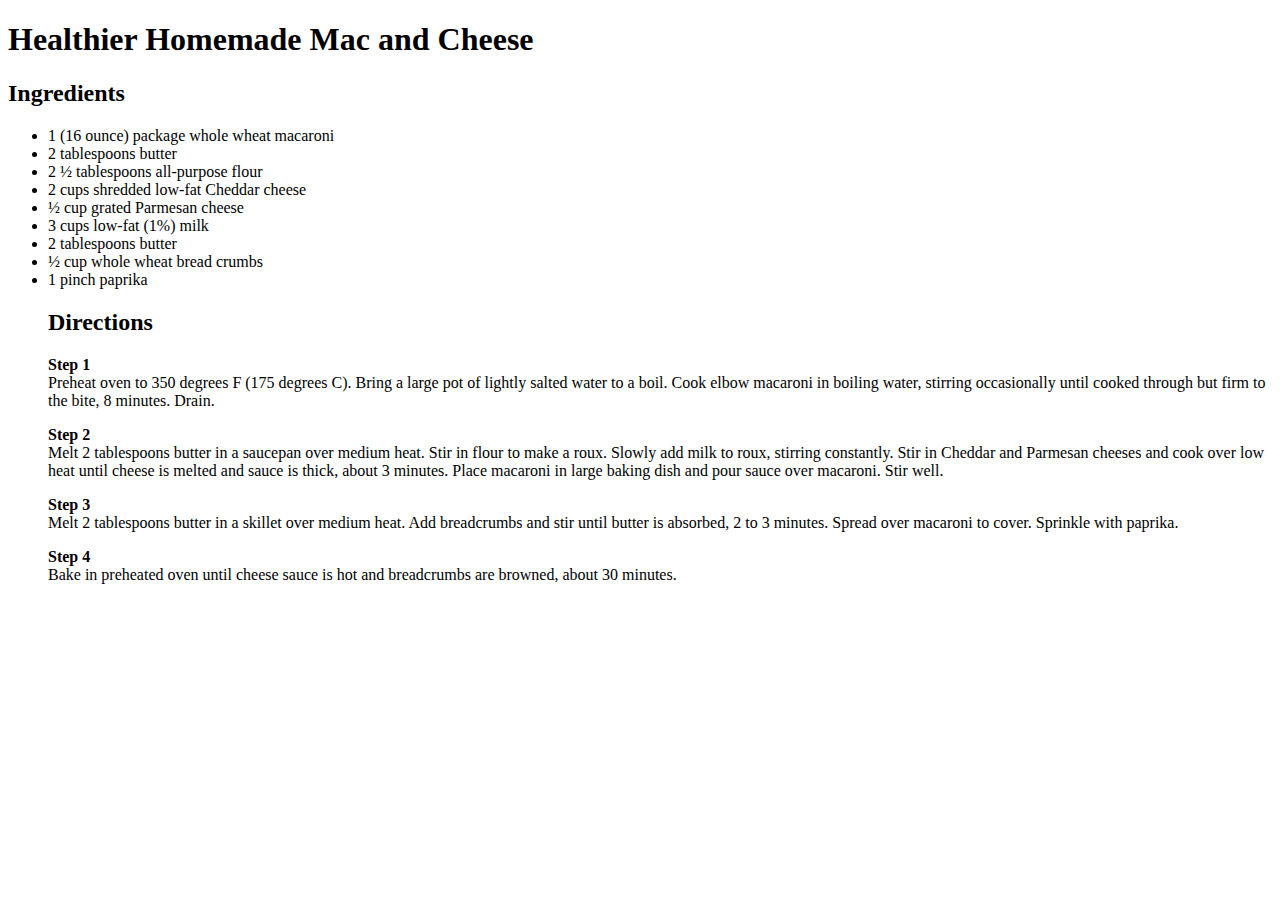
==== recipes/mac_and_cheese.html @ b6efd5f7 "first draft of Mac & Cheese page" ====
<!DOCTYPE html>
<html lang="en">
    <head>
        <meta charset="UTF-8">
        <meta name="viewport" content="width=device-width, initial-scale=1.0">
        <title>Mac & Cheese</title>
    </head>

    <body>
        <H1>Healthier Homemade Mac and Cheese</H1>
        <h2>Ingredients</h2>
        <ul>
            <li>1 (16 ounce) package whole wheat macaroni</li>
            <li>2 tablespoons butter</li>
            <li>2 ½ tablespoons all-purpose flour</li>
            <li>2 cups shredded low-fat Cheddar cheese</li>
            <li>½ cup grated Parmesan cheese</li>
            <li>3 cups low-fat (1%) milk</li>
            <li>2 tablespoons butter</li>
            <li>½ cup whole wheat bread crumbs</li>
            <li>1 pinch paprika</li>

            <div>
                <H2>Directions</H2>
                <p>
                    <strong>Step 1</strong><br>
                    Preheat oven to 350 degrees F (175 degrees C). Bring a large pot of lightly salted water to a boil. Cook elbow macaroni in boiling water, stirring occasionally until cooked through but firm to the bite, 8 minutes. Drain.
                </p>
                <p>
                    <strong>Step 2</strong><br>
                    Melt 2 tablespoons butter in a saucepan over medium heat. Stir in flour to make a roux. Slowly add milk to roux, stirring constantly. Stir in Cheddar and Parmesan cheeses and cook over low heat until cheese is melted and sauce is thick, about 3 minutes. Place macaroni in large baking dish and pour sauce over macaroni. Stir well.
                </p>
                <p>
                    <strong>Step 3</strong><br>
                    Melt 2 tablespoons butter in a skillet over medium heat. Add breadcrumbs and stir until butter is absorbed, 2 to 3 minutes. Spread over macaroni to cover. Sprinkle with paprika.
                </p>
                <p>
                    <strong>Step 4</strong><br>
                    Bake in preheated oven until cheese sauce is hot and breadcrumbs are browned, about 30 minutes.
                </p>
            </div>
        </ul>
    </body>
</html>
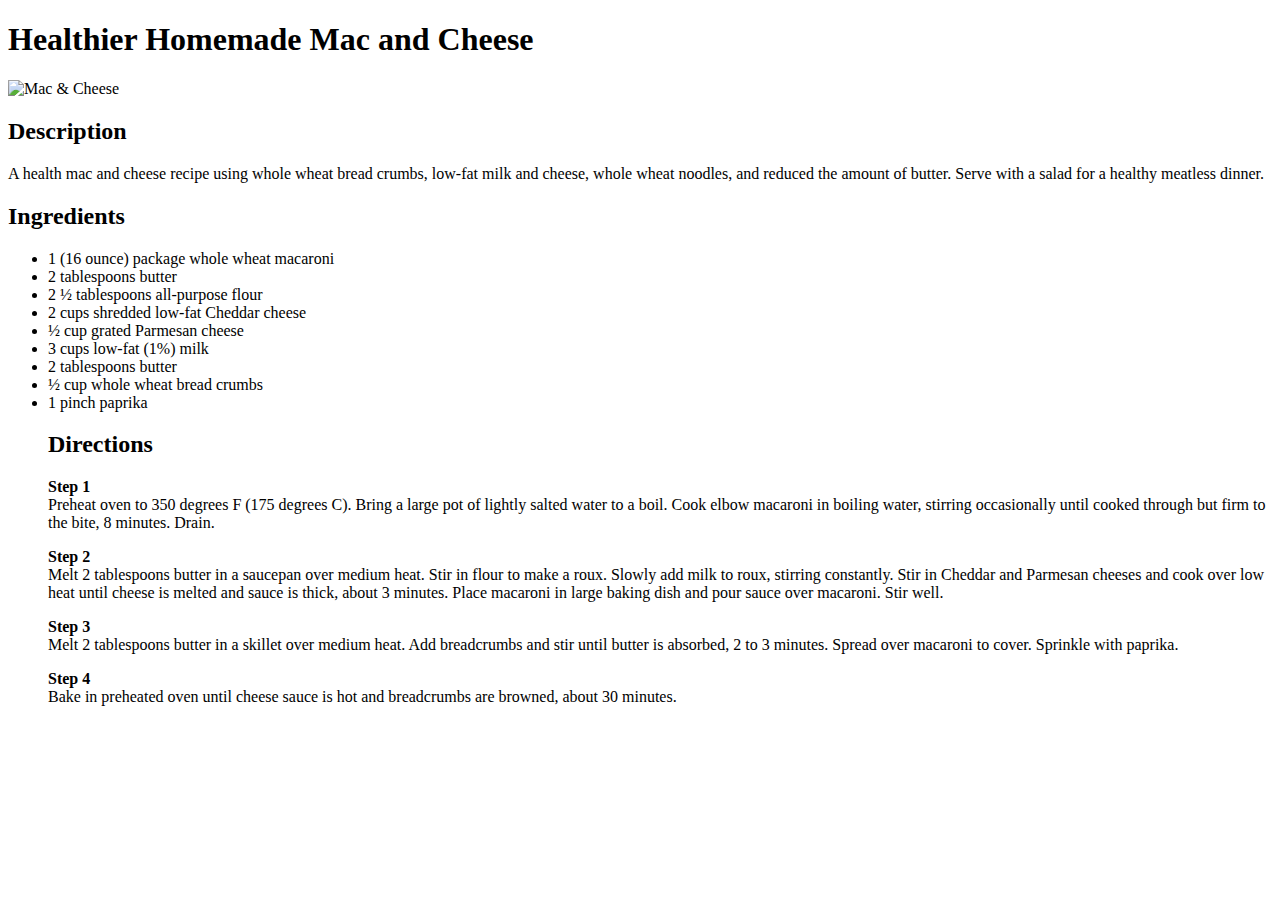
==== commit 64962b9d: "Addition of a img and description" ====
--- a/recipes/mac_and_cheese.html
+++ b/recipes/mac_and_cheese.html
@@ -8,6 +8,11 @@
 
     <body>
         <H1>Healthier Homemade Mac and Cheese</H1>
+        <img src="./images/healthier-homemade-mac-and-cheese-Allrecipes-Magazine-4x3-1-3efd58e1fca04b5f8adf5f219ccecc0e.webp" alt="Mac & Cheese">
+        <div>
+            <H2>Description</H2>
+            <P>A health mac and cheese recipe using whole wheat bread crumbs, low-fat milk and cheese, whole wheat noodles, and reduced the amount of butter. Serve with a salad for a healthy meatless dinner.</P>
+        </div>
         <h2>Ingredients</h2>
         <ul>
             <li>1 (16 ounce) package whole wheat macaroni</li>
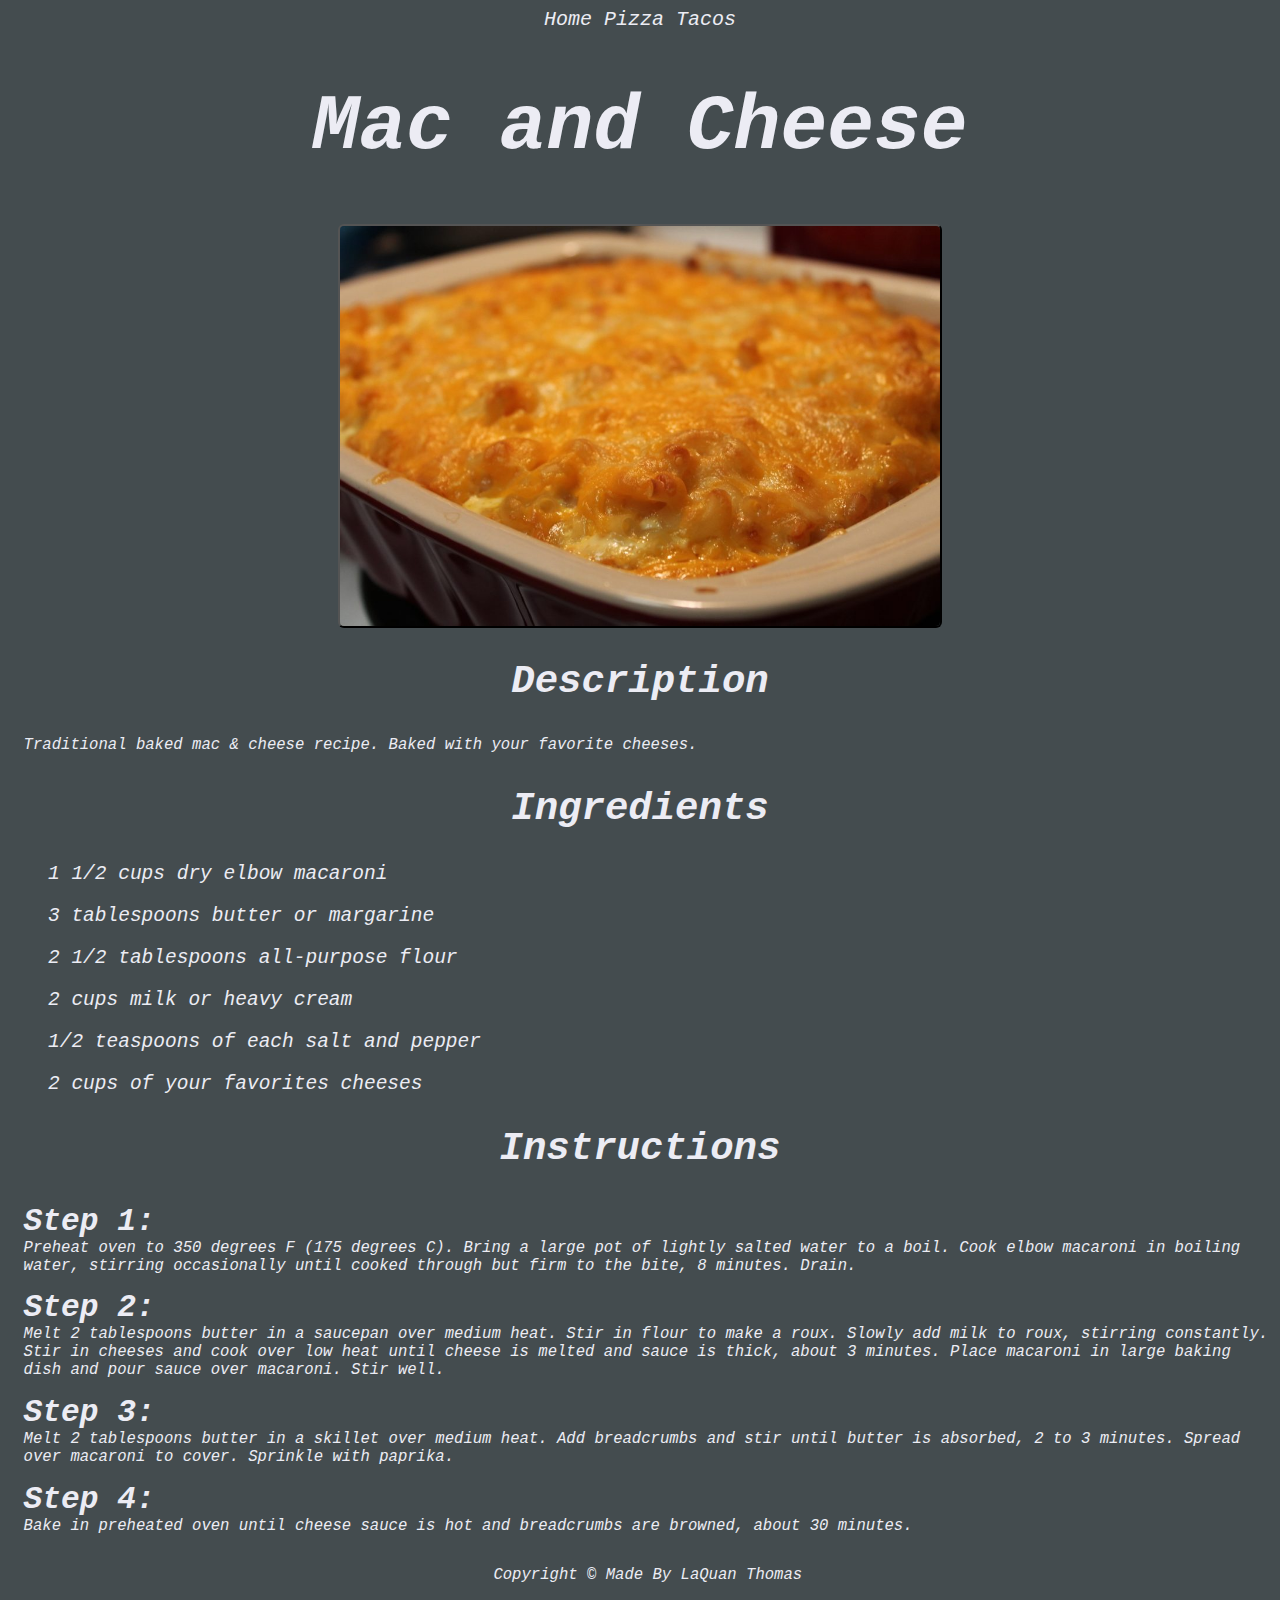
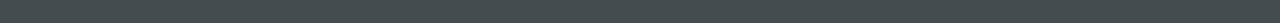
==== commit 86799ff3: "updated img & styled  mac_and_cheese.html" ====
--- a/recipes/mac_and_cheese.html
+++ b/recipes/mac_and_cheese.html
@@ -4,46 +4,58 @@
         <meta charset="UTF-8">
         <meta name="viewport" content="width=device-width, initial-scale=1.0">
         <title>Mac & Cheese</title>
+        <link rel="stylesheet" href="../styles.css">
     </head>
+    
+    <body>
+        <div class="header">
+            <a id="home" href="../index.html"> Home</a>
+            <a id="pizza" href="./pizza.html">Pizza</a>
+            <a id="tacos" href="./tacos.html">Tacos</a>
+        </div>
+        
+        <H1>Mac and Cheese</H1>
+        <img class="food" src="./images/mac-n-cheese.jpeg" alt="Mac & Cheese">
 
-    <body>
-        <H1>Healthier Homemade Mac and Cheese</H1>
-        <img src="./images/healthier-homemade-mac-and-cheese-Allrecipes-Magazine-4x3-1-3efd58e1fca04b5f8adf5f219ccecc0e.webp" alt="Mac & Cheese">
-        <div>
-            <H2>Description</H2>
-            <P>A health mac and cheese recipe using whole wheat bread crumbs, low-fat milk and cheese, whole wheat noodles, and reduced the amount of butter. Serve with a salad for a healthy meatless dinner.</P>
+        <div class=".container">
+
+            <H2 class="subHead">Description</H2>
+            <P>
+                Traditional baked mac & cheese recipe. Baked with your favorite cheeses.
+            </P>
+            <h2 class="subHead">Ingredients</h2>
+            <ul class="ingredients-list">
+                <li>1 1/2 cups dry elbow macaroni</li>
+                <li>3 tablespoons butter or margarine</li>
+                <li>2 1/2 tablespoons all-purpose flour</li>
+                <li>2 cups milk or heavy cream</li>
+                <li>1/2 teaspoons of each salt and pepper</li>
+                <li>2 cups of your favorites cheeses</li>
+            </ul>
+            
+            <H2 class="subHead">Instructions</H2>
+            <p>
+                <strong>Step 1:</strong><br>
+                Preheat oven to 350 degrees F (175 degrees C). Bring a large pot of lightly salted water to a boil. Cook elbow macaroni in boiling water, stirring occasionally until cooked through but firm to the bite, 8 minutes. Drain.
+            </p>
+            <p>
+                <strong>Step 2:</strong><br>
+                Melt 2 tablespoons butter in a saucepan over medium heat. Stir in flour to make a roux. Slowly add milk to roux, stirring constantly. Stir in cheeses and cook over low heat until cheese is melted and sauce is thick, about 3 minutes. Place macaroni in large baking dish and pour sauce over macaroni. Stir well.
+            </p>
+            <p>
+                <strong>Step 3:</strong><br>
+                Melt 2 tablespoons butter in a skillet over medium heat. Add breadcrumbs and stir until butter is absorbed, 2 to 3 minutes. Spread over macaroni to cover. Sprinkle with paprika.
+            </p>
+            <p>
+                <strong>Step 4:</strong><br>
+                Bake in preheated oven until cheese sauce is hot and breadcrumbs are browned, about 30 minutes.
+            </p>
         </div>
-        <h2>Ingredients</h2>
-        <ul>
-            <li>1 (16 ounce) package whole wheat macaroni</li>
-            <li>2 tablespoons butter</li>
-            <li>2 ½ tablespoons all-purpose flour</li>
-            <li>2 cups shredded low-fat Cheddar cheese</li>
-            <li>½ cup grated Parmesan cheese</li>
-            <li>3 cups low-fat (1%) milk</li>
-            <li>2 tablespoons butter</li>
-            <li>½ cup whole wheat bread crumbs</li>
-            <li>1 pinch paprika</li>
 
-            <div>
-                <H2>Directions</H2>
-                <p>
-                    <strong>Step 1</strong><br>
-                    Preheat oven to 350 degrees F (175 degrees C). Bring a large pot of lightly salted water to a boil. Cook elbow macaroni in boiling water, stirring occasionally until cooked through but firm to the bite, 8 minutes. Drain.
-                </p>
-                <p>
-                    <strong>Step 2</strong><br>
-                    Melt 2 tablespoons butter in a saucepan over medium heat. Stir in flour to make a roux. Slowly add milk to roux, stirring constantly. Stir in Cheddar and Parmesan cheeses and cook over low heat until cheese is melted and sauce is thick, about 3 minutes. Place macaroni in large baking dish and pour sauce over macaroni. Stir well.
-                </p>
-                <p>
-                    <strong>Step 3</strong><br>
-                    Melt 2 tablespoons butter in a skillet over medium heat. Add breadcrumbs and stir until butter is absorbed, 2 to 3 minutes. Spread over macaroni to cover. Sprinkle with paprika.
-                </p>
-                <p>
-                    <strong>Step 4</strong><br>
-                    Bake in preheated oven until cheese sauce is hot and breadcrumbs are browned, about 30 minutes.
-                </p>
-            </div>
-        </ul>
-    </body>
-</html>+        <div class="footer">
+            <p>
+                Copyright © Made By LaQuan Thomas
+            </p>
+        </div>
+        </body>
+        </html>--- a/styles.css
+++ b/styles.css
@@ -0,0 +1,73 @@
+body {
+  background-color: #444c4f;
+  display: flex;
+  justify-content: center;
+  align-items: center;
+  flex-direction: column;
+  font-family: monospace;
+  font-style: italic;
+  color: #ECECF4;
+}
+
+h1 {
+  font-size: 6em;
+}
+
+h2 {
+  font-size: 3em;
+}
+
+p{
+  font-size: larger;
+  padding-left: 1em;
+}
+
+ul {
+  display: flex;
+  justify-content: center;
+  align-items: center;
+  list-style-type: none;
+  gap: 20px;
+  font-size: 1.5em;
+  
+}
+
+a {
+  color:  #ECECF4;
+  text-decoration: none;
+}
+
+strong {
+  font-size: 2em;
+}
+
+.header {
+  font-size: x-large;
+}
+
+.chefs-hat {
+  width: 500px;
+  height: auto;
+}
+
+.food {
+  width: 600px;
+  height: auto;
+  border-radius: 6px;
+  border-style: outset;
+  border-width: 2px;
+  border-color: black;
+  justify-content: center;
+  align-items: center;
+}
+
+.ingredients-list {
+  display: flex;
+  flex-direction: column;
+  justify-content: flex-start;
+  align-items: flex-start;
+}
+
+.subHead {
+  text-align: center;
+}
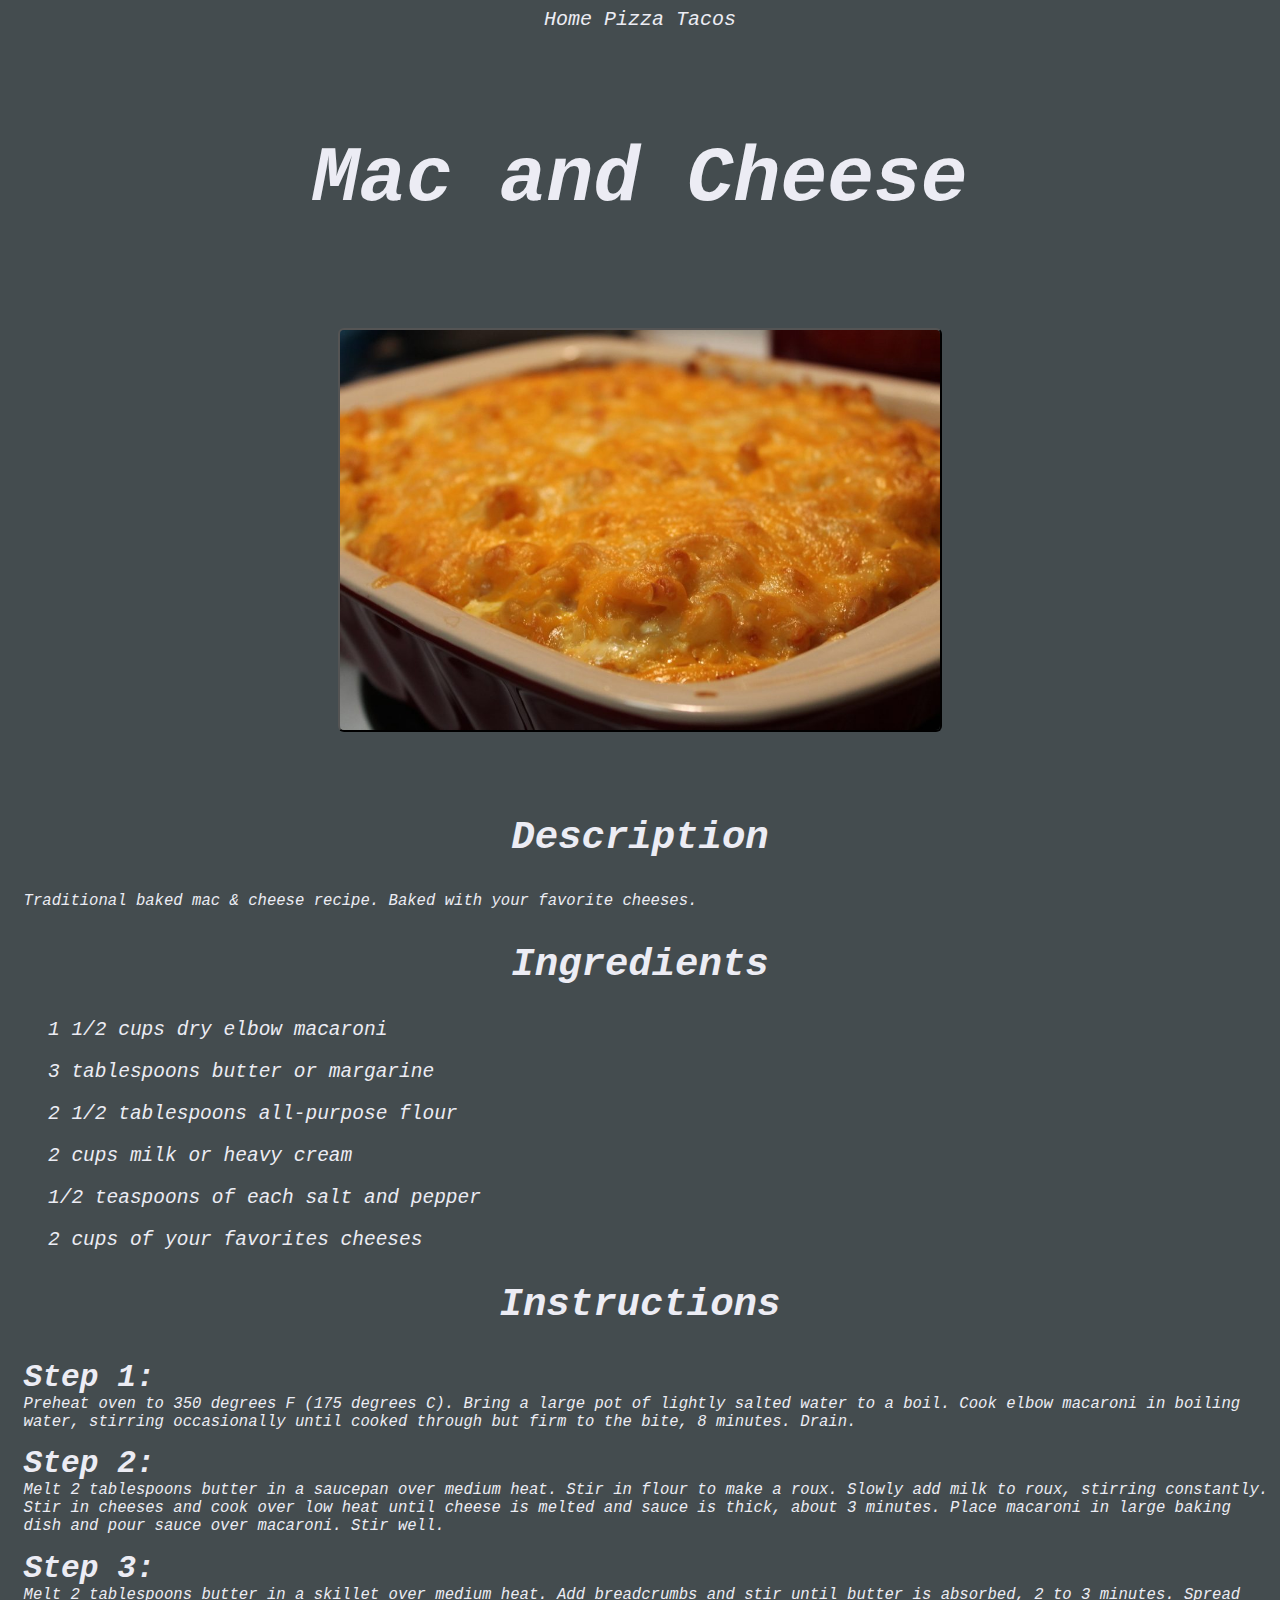
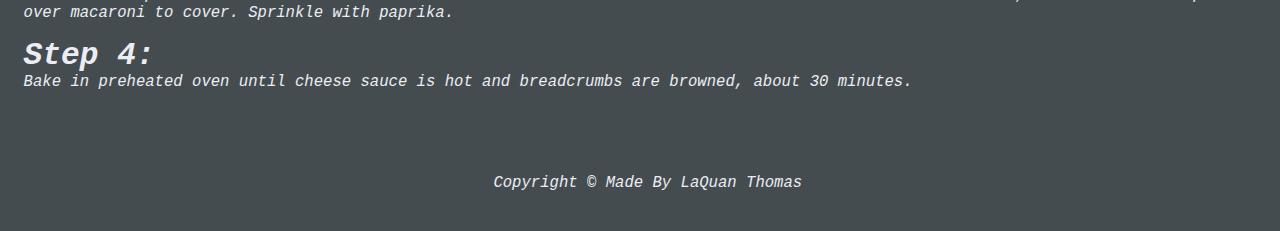
==== commit c0cafa13: "updated files & styled pizza.html" ====
--- a/recipes/mac_and_cheese.html
+++ b/recipes/mac_and_cheese.html
@@ -57,5 +57,5 @@
                 Copyright © Made By LaQuan Thomas
             </p>
         </div>
-        </body>
-        </html>+    </body>
+</html>--- a/styles.css
+++ b/styles.css
@@ -7,6 +7,7 @@
   font-family: monospace;
   font-style: italic;
   color: #ECECF4;
+  gap: 4em;
 }
 
 h1 {
@@ -71,3 +72,7 @@
 .subHead {
   text-align: center;
 }
+
+.container {
+  gap: 2em;
+}